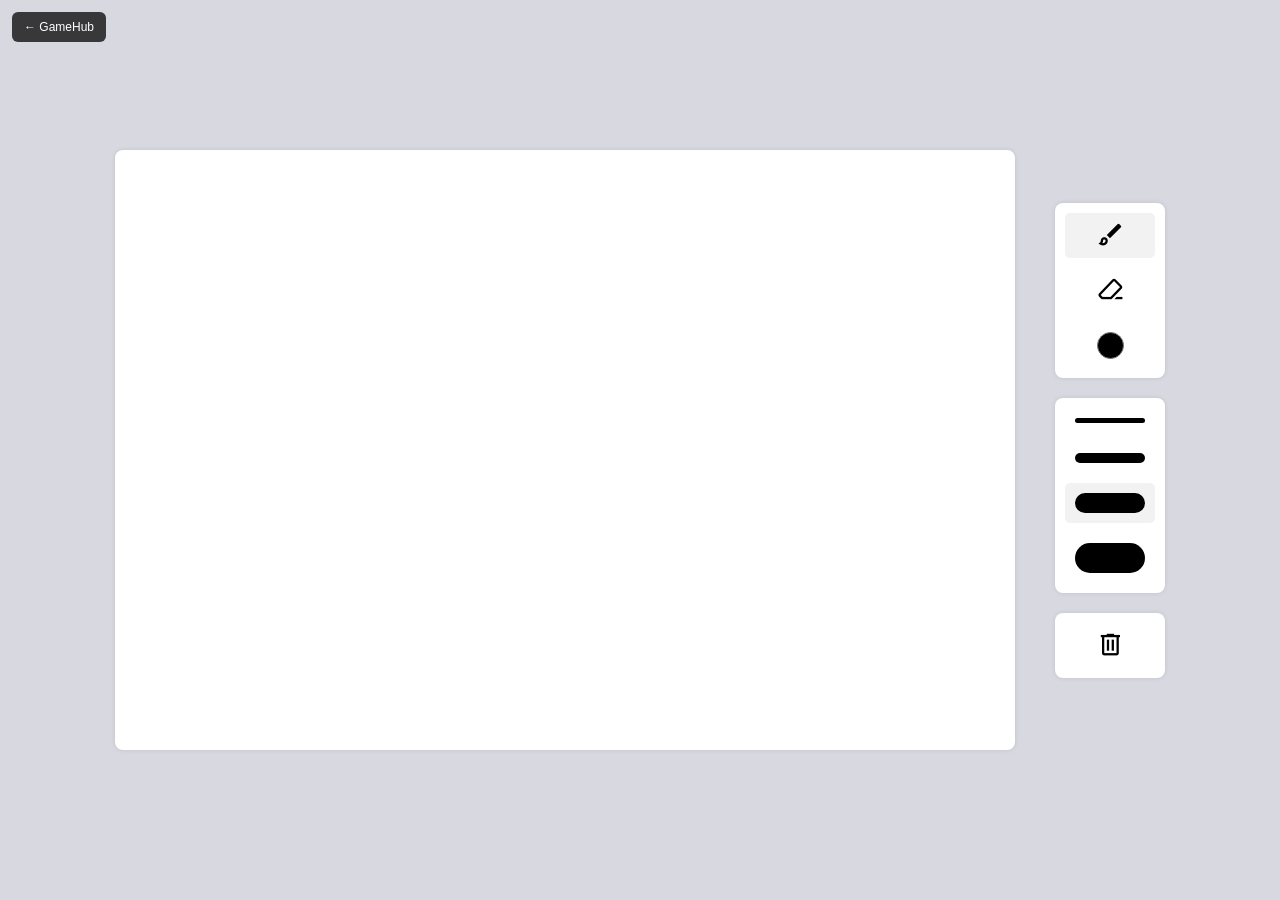
==== GameHub/public/games/paint/index.html @ ca244997 "We gonna do it" ====
<!DOCTYPE html>
<html lang="en">
<head>
    <meta charset="UTF-8">
    <meta name="viewport" content="width=device-width, initial-scale=1.0">

    <link rel="stylesheet" href="https://fonts.googleapis.com/css2?family=Material+Symbols+Outlined:opsz,wght,FILL,GRAD@48,400,1,0" />

    <link rel="stylesheet" href="./style.css">

    <title>Paint</title>
</head>
<body>

    <section class="container">

        <canvas width="900" height="600"></canvas>

        <div>
            <section class="tool-box">
                <button class="button__tool active" data-action="brush">
                    <span class="material-symbols-outlined">brush</span>
                </button>

                <button class="button__tool" data-action="rubber">
                    <span class="material-symbols-outlined">ink_eraser</span>
                </button>

                <button class="button__tool">
                    <input type="color" class="input__color">
                </button>
            </section>

            <section class="tool-box">
                <button class="button__size" data-size=5>
                    <span class="stroke"></span>
                </button>

                <button class="button__size" data-size=10>
                    <span class="stroke"></span>
                </button>

                <button class="button__size active" data-size=20>
                    <span class="stroke"></span>
                </button>

                <button class="button__size" data-size=30>
                    <span class="stroke"></span>
                </button>
            </section>
            
            <section class="tool-box">
                <button class="button__tool button__clear">
                    <span class="material-symbols-outlined">delete</span>
                </button>
            </section>
        </div>

    </section>

    <script src="./script.js"></script>
<a href="/home.php" style="position:fixed;top:12px;left:12px;z-index:99999;color:#fff;background:#111c;padding:8px 12px;text-decoration:none;font:12px Arial;border-radius:6px">← GameHub</a></body>
</html>
---- GameHub/public/games/paint/style.css ----
* {
    margin: 0;
    padding: 0;
    box-sizing: border-box;
}

body {
    background-color: #d8d8e1;
}

canvas {
    background-color: white;
    border-radius: 8px;
    box-shadow: 0 0 5px rgba(0, 0, 0, 0.1);
}

.container {
    width: 100%;
    min-height: 100vh;
    display: flex;
    align-items: center;
    justify-content: center;
}

.tool-box {
    width: 110px;
    background-color: #fff;
    border-radius: 8px;
    box-shadow: 0 0 5px rgba(0, 0, 0, 0.1);
    margin-left: 40px;
    padding: 10px;
    display: flex;
    flex-direction: column;
    gap: 10px;
    margin-bottom: 20px;
}

.button__tool,
.button__size {
    height: 45px;
    border: none;
    border-radius: 5px;
    cursor: pointer;
    display: flex;
    align-items: center;
    justify-content: center;
    background: none;
}

.button__tool > span {
    font-size: 1.8rem;
}

.button__tool:hover,
.button__size:hover {
    background-color: #f2f2f2;
}

.input__color {
    width: 45px;
    height: 45px;
    border: none;
    background: none;
    cursor: pointer;
    padding: 5px 7px;
}

.input__color::-webkit-color-swatch {
    border-radius: 100px;
}

.button__size {
    padding: 10px;
    height: auto;
}

.button__size > span {
    width: 100%;
    background-color: #000;
    border-radius: 100px;
    display: block;
}

.button__size[data-size="5"] > span {
    height: 5px;
}

.button__size[data-size="10"] > span {
    height: 10px;
}

.button__size[data-size="20"] > span {
    height: 20px;
}

.button__size[data-size="30"] > span {
    height: 30px;
}

.active {
    background-color: #f2f2f2;
}
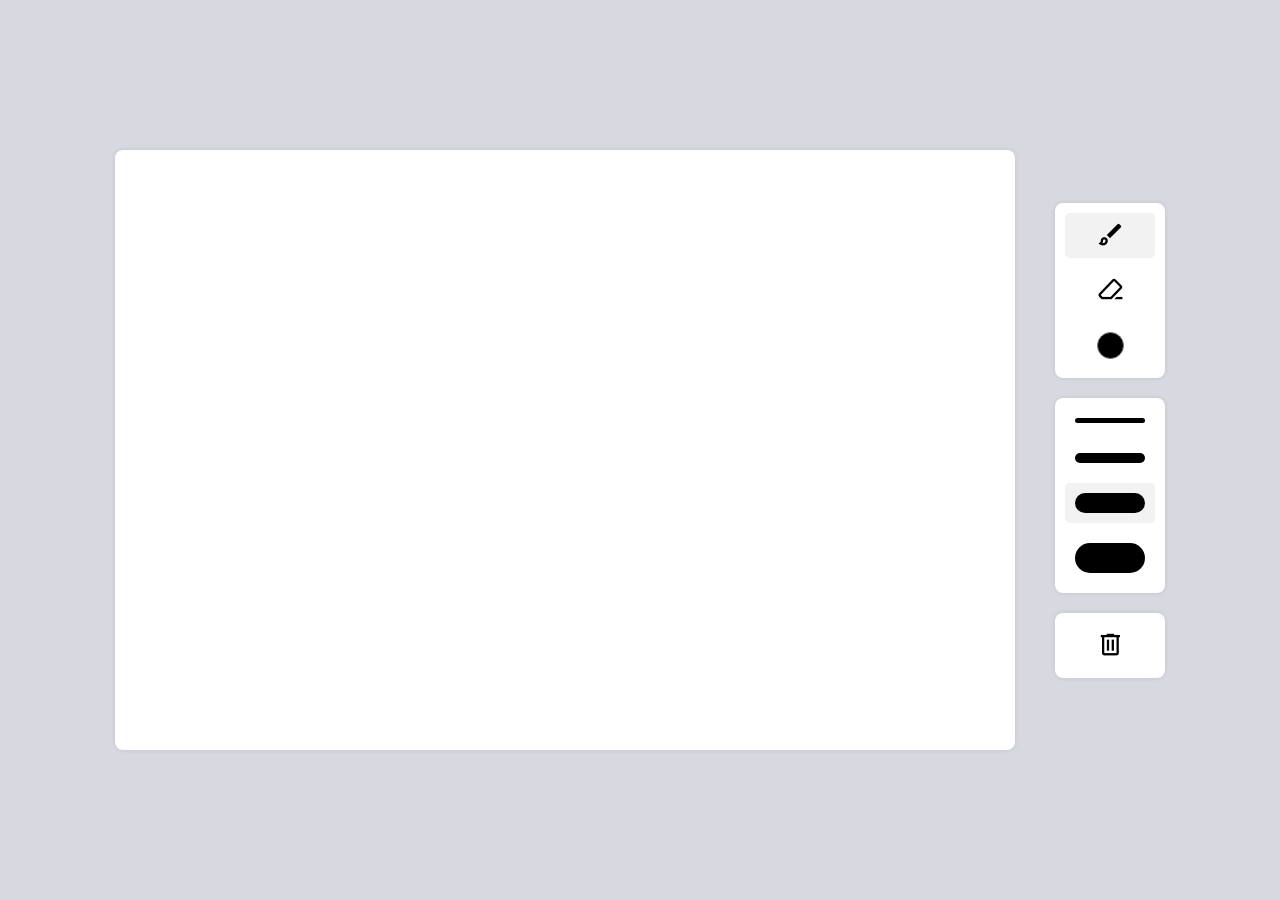
==== commit a6504d86: "Corrige pontuacao do GameHub e botoes de retorno dos jogos" ====
--- a/GameHub/public/games/paint/index.html
+++ b/GameHub/public/games/paint/index.html
@@ -59,5 +59,5 @@
     </section>
 
     <script src="./script.js"></script>
-<a href="/home.php" style="position:fixed;top:12px;left:12px;z-index:99999;color:#fff;background:#111c;padding:8px 12px;text-decoration:none;font:12px Arial;border-radius:6px">← GameHub</a></body>
+</body>
 </html>
